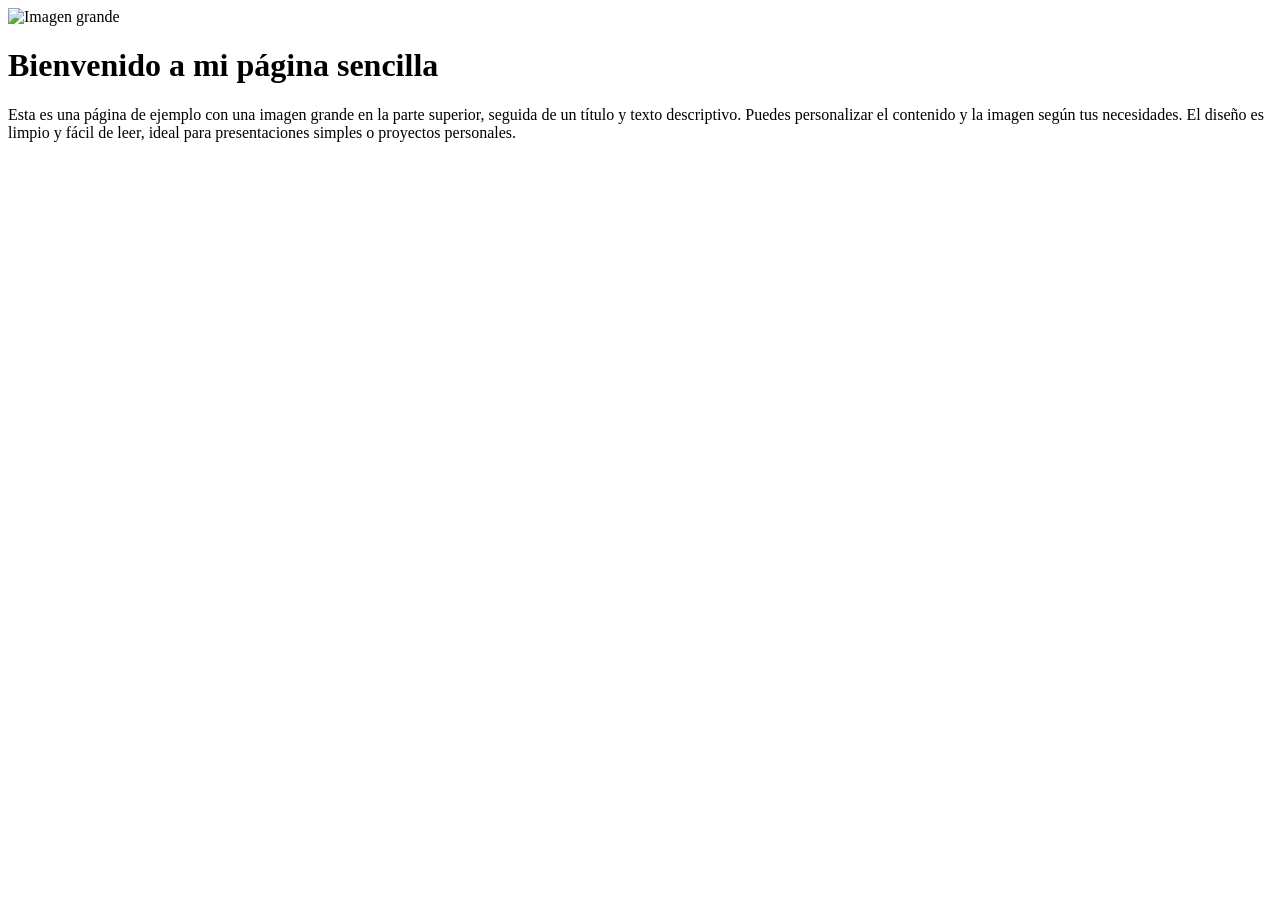
==== Practicas/p02/index.html @ 47a1a04d "Estructura de Carpeta Creada" ====
<!DOCTYPE html>
<html lang="es">
<head>
    <meta charset="UTF-8">
    <title>Página Sencilla</title>
</head>
<body>
    <img src="https://images.unsplash.com/photo-1506744038136-46273834b3fb?auto=format&fit=crop&w=1200&q=80" alt="Imagen grande">
    <h1>Bienvenido a mi página sencilla</h1>
    <p>
        Esta es una página de ejemplo con una imagen grande en la parte superior, seguida de un título y texto descriptivo. Puedes personalizar el contenido y la imagen según tus necesidades. El diseño es limpio y fácil de leer, ideal para presentaciones simples o proyectos personales.
    </p>
</body>
</html>
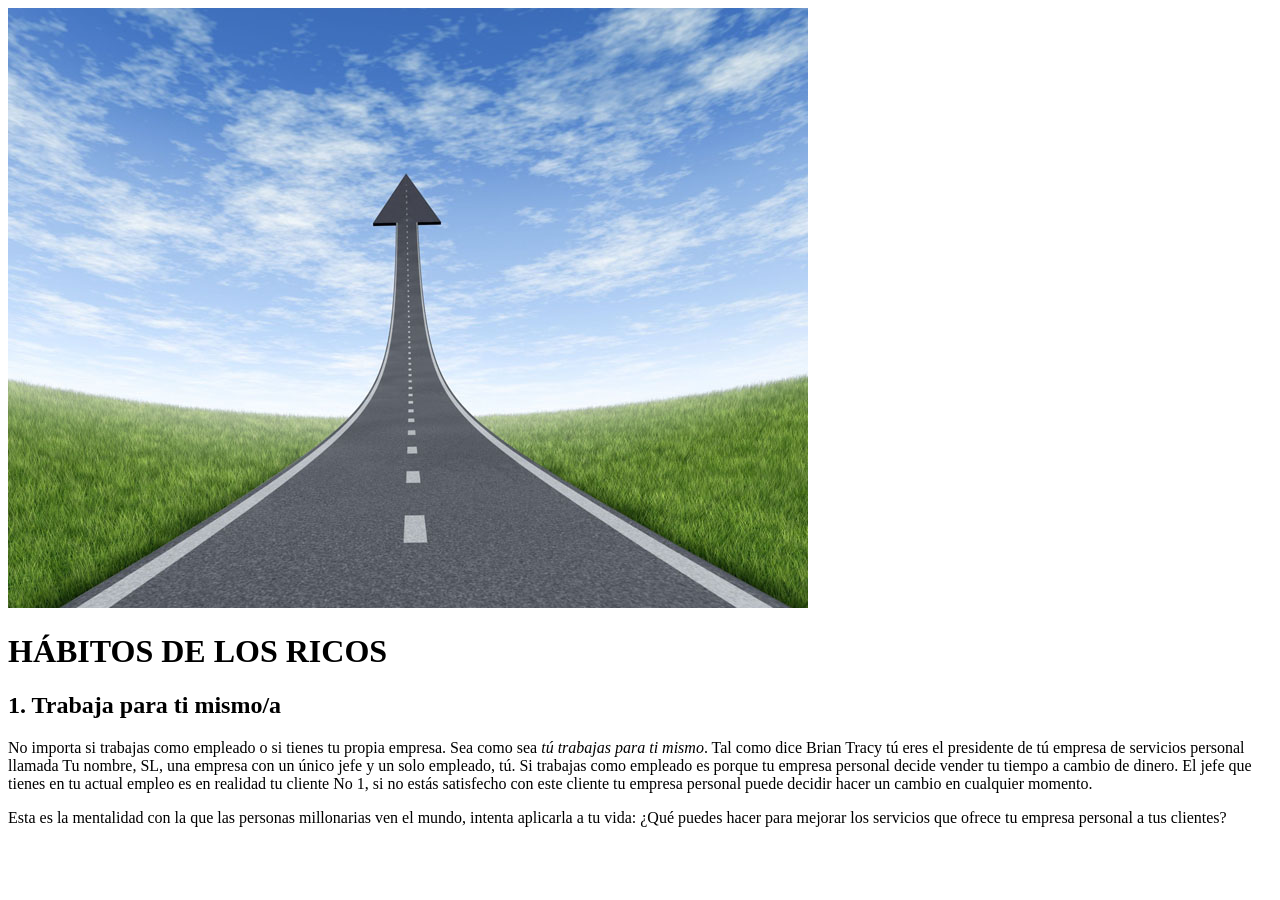
==== commit 14a55569: "Primer Parrafo" ====
--- a/Practicas/p02/index.html
+++ b/Practicas/p02/index.html
@@ -2,13 +2,36 @@
 <html lang="es">
 <head>
     <meta charset="UTF-8">
-    <title>Página Sencilla</title>
+    <meta name="viewport" content="width=device-width, initial-scale=1.0">
+    <title>Inteligencia Financiera</title>
+
 </head>
 <body>
-    <img src="https://images.unsplash.com/photo-1506744038136-46273834b3fb?auto=format&fit=crop&w=1200&q=80" alt="Imagen grande">
-    <h1>Bienvenido a mi página sencilla</h1>
-    <p>
-        Esta es una página de ejemplo con una imagen grande en la parte superior, seguida de un título y texto descriptivo. Puedes personalizar el contenido y la imagen según tus necesidades. El diseño es limpio y fácil de leer, ideal para presentaciones simples o proyectos personales.
-    </p>
+    <div class="container">
+        <img src="./images/camino.jpg" alt="Camino a la libertad financiera">
+        
+        <h1>HÁBITOS DE LOS RICOS</h1>
+        
+        <h2>1. Trabaja para ti mismo/a</h2>
+        <p>No importa si trabajas como empleado o si tienes tu propia
+        empresa. Sea como sea <em>tú trabajas para ti mismo</em>. Tal como
+        dice Brian Tracy tú eres el presidente de tú empresa de
+        servicios personal llamada Tu nombre, SL, una empresa con
+        un único jefe y un solo empleado, tú. Si trabajas como
+        empleado es porque tu empresa personal decide vender tu
+        tiempo a cambio de dinero. El jefe que tienes en tu actual
+        empleo es en realidad tu cliente No 1, si no estás
+        satisfecho con este cliente tu empresa personal puede
+        decidir hacer un cambio en cualquier momento.</p>
+        
+        
+        <p>Esta es la mentalidad con la que las personas millonarias
+        ven el mundo, intenta aplicarla a tu vida: ¿Qué puedes
+        hacer para mejorar los servicios que ofrece tu empresa
+        personal a tus clientes?</p>
+        
+        
+       
+    </div>
 </body>
-</html>
+</html>
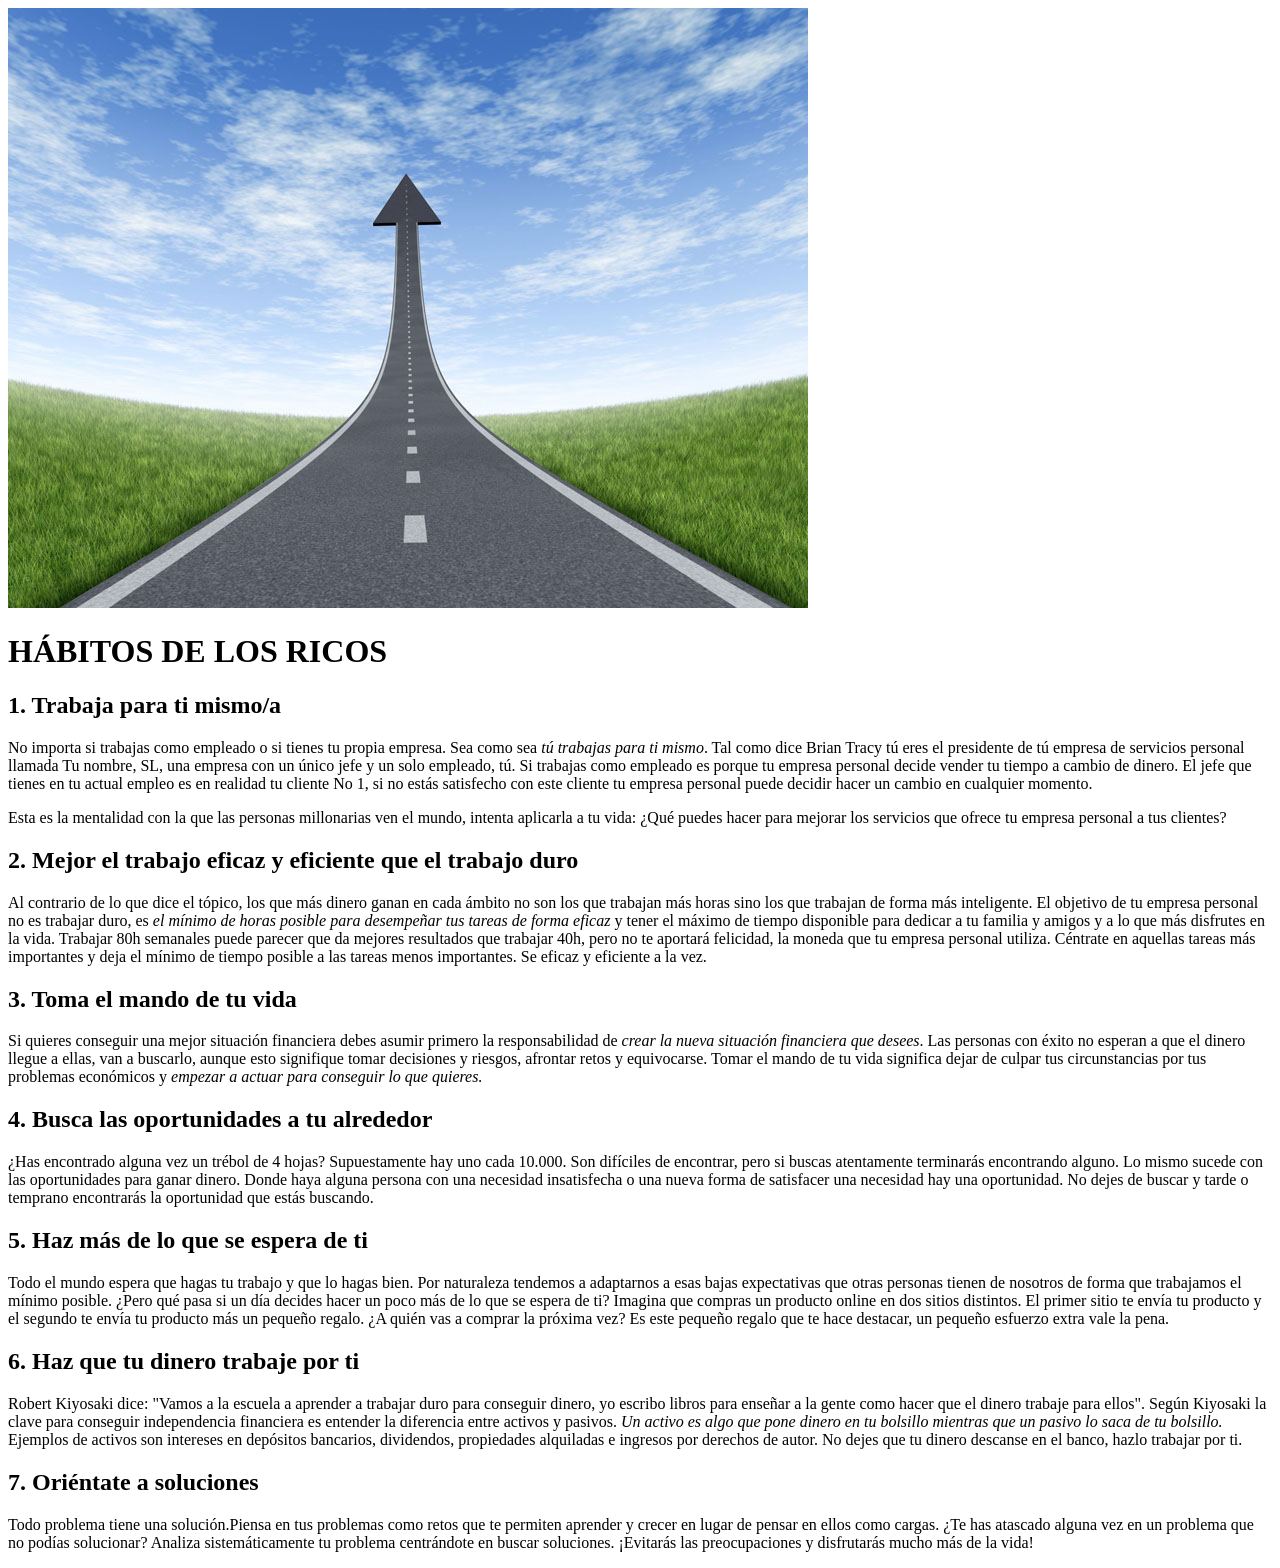
==== commit f3bac7fc: "Resto de Parrafos agregado" ====
--- a/Practicas/p02/index.html
+++ b/Practicas/p02/index.html
@@ -29,6 +29,79 @@
         ven el mundo, intenta aplicarla a tu vida: ¿Qué puedes
         hacer para mejorar los servicios que ofrece tu empresa
         personal a tus clientes?</p>
+
+         <h2>2. Mejor el trabajo eficaz y eficiente que el trabajo duro</h2>
+        <p>Al contrario de lo que dice el tópico, los que más dinero
+        ganan en cada ámbito no son los que trabajan más horas
+        sino los que trabajan de forma más inteligente.
+        El objetivo de tu empresa personal no es trabajar duro,
+        es <em> el mínimo de horas posible para desempeñar
+        tus tareas de forma eficaz </em> y tener el máximo de tiempo
+        disponible para dedicar a tu familia y amigos y a lo que
+        más disfrutes en la vida. Trabajar 80h semanales puede
+        parecer que da mejores resultados que trabajar 40h, pero
+        no te aportará felicidad, la moneda que tu empresa
+        personal utiliza. Céntrate en aquellas tareas más
+        importantes y deja el mínimo de tiempo posible a las
+        tareas menos importantes. Se eficaz y eficiente a la vez.</p>
+        
+        <h2>3. Toma el mando de tu vida</h2>
+        <p>Si quieres conseguir una mejor situación financiera debes
+        asumir primero la responsabilidad de <em> crear la nueva
+        situación financiera que desees</em>. Las personas con éxito
+        no esperan a que el dinero llegue a ellas, van a buscarlo,
+        aunque esto signifique tomar decisiones y riesgos,
+        afrontar retos y equivocarse. Tomar el mando de tu vida
+        significa dejar de culpar tus circunstancias por tus
+        problemas económicos y <em>empezar a actuar para conseguir lo
+        que quieres.</em></p>
+        
+        <h2>4. Busca las oportunidades a tu alrededor</h2>
+        <p>¿Has encontrado alguna vez un trébol de 4 hojas?
+        Supuestamente hay uno cada 10.000. Son difíciles de
+        encontrar, pero si buscas atentamente terminarás
+        encontrando alguno. Lo mismo sucede con las oportunidades
+        para ganar dinero. Donde haya alguna persona con una
+        necesidad insatisfecha o una nueva forma de satisfacer
+        una necesidad hay una oportunidad. No dejes de buscar y
+        tarde o temprano encontrarás la oportunidad que estás
+        buscando.</p>
+        
+        <h2>5. Haz más de lo que se espera de ti</h2>
+        <p>Todo el mundo espera que hagas tu trabajo y que lo hagas
+        bien. Por naturaleza tendemos a adaptarnos a esas bajas
+        expectativas que otras personas tienen de nosotros de
+        forma que trabajamos el mínimo posible. ¿Pero qué pasa si
+        un día decides hacer un poco más de lo que se espera de
+        ti? Imagina que compras un producto online en dos sitios
+        distintos. El primer sitio te envía tu producto y el
+        segundo te envía tu producto más un pequeño regalo. ¿A
+        quién vas a comprar la próxima vez? Es este pequeño regalo
+        que te hace destacar, un pequeño esfuerzo extra vale la
+        pena.</p>
+        
+        <h2>6. Haz que tu dinero trabaje por ti</h2>
+        <p>Robert Kiyosaki dice: "Vamos a la escuela a aprender a
+        trabajar duro para conseguir dinero, yo escribo libros
+        para enseñar a la gente como hacer que el dinero trabaje
+        para ellos". Según Kiyosaki la clave para conseguir
+        independencia financiera es entender la diferencia entre
+        activos y pasivos. <em>Un activo es algo que pone dinero en
+        tu bolsillo mientras que un pasivo lo saca de tu bolsillo.</em>
+        Ejemplos de activos son intereses en depósitos bancarios,
+        dividendos, propiedades alquiladas e ingresos por
+        derechos de autor. No dejes que tu dinero descanse en el
+        banco, hazlo trabajar por ti.</p>
+        
+        <h2>7. Oriéntate a soluciones</h2>
+        <p>Todo problema tiene una solución.Piensa en tus problemas
+        como retos que te permiten aprender y crecer en lugar de
+        pensar en ellos como cargas. ¿Te has atascado alguna vez
+        en un problema que no podías solucionar? Analiza
+        sistemáticamente tu problema centrándote en buscar
+        soluciones. ¡Evitarás las preocupaciones y disfrutarás
+        mucho más de la vida!</p>
+        
         
         
        
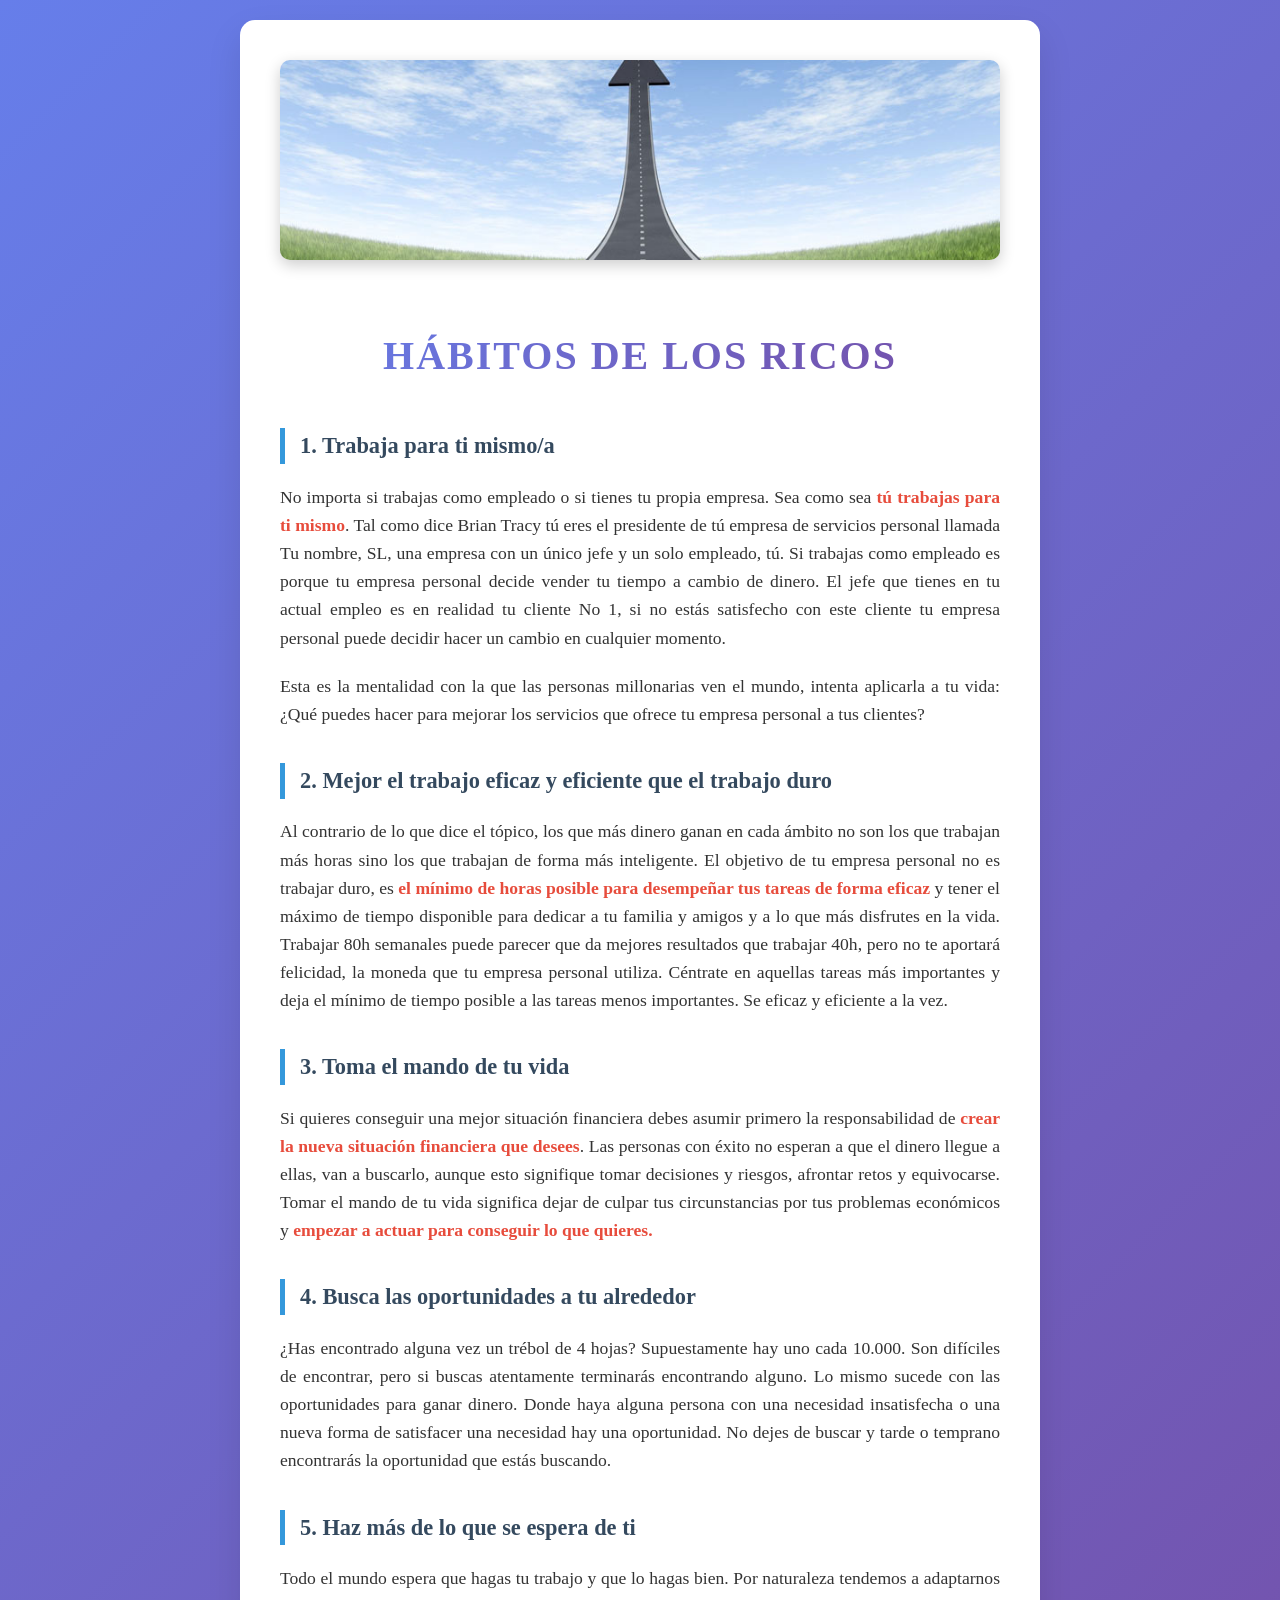
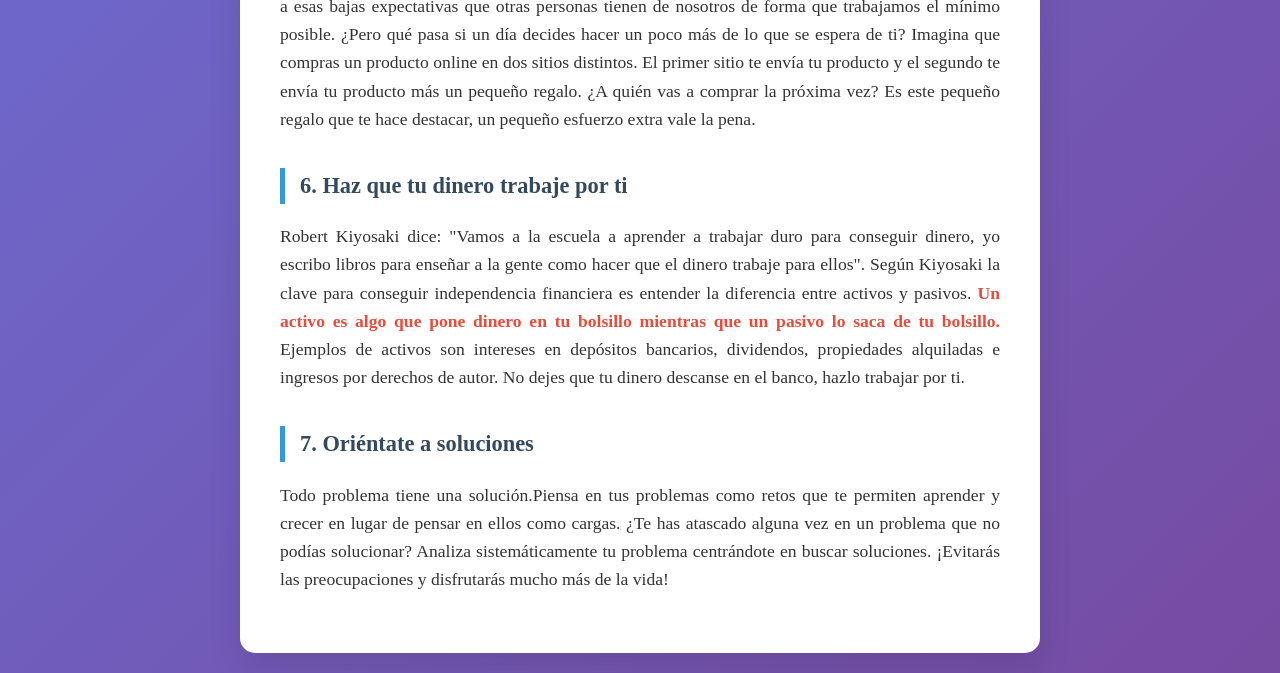
==== commit 175097ce: "Estilos sencillos agregados en HTML" ====
--- a/Practicas/p02/index.html
+++ b/Practicas/p02/index.html
@@ -6,6 +6,83 @@
     <title>Inteligencia Financiera</title>
 
 </head>
+    <style>
+        body {
+            font-family: 'Georgia', serif;
+            line-height: 1.6;
+            max-width: 800px;
+            margin: 0 auto;
+            padding: 20px;
+            background: linear-gradient(135deg, #667eea 0%, #764ba2 100%);
+            color: #333;
+        }
+        
+        .container {
+            background: white;
+            padding: 40px;
+            border-radius: 15px;
+            box-shadow: 0 15px 35px rgba(0,0,0,0.1);
+        }
+        
+        img {
+            width: 100%;
+            height: 200px;
+            object-fit: cover;
+            border-radius: 10px;
+            margin-bottom: 30px;
+            box-shadow: 0 5px 15px rgba(0,0,0,0.2);
+        }
+        
+        h1 {
+            text-align: center;
+            color: #2c3e50;
+            font-size: 2.5em;
+            margin-bottom: 40px;
+            text-transform: uppercase;
+            letter-spacing: 2px;
+            background: linear-gradient(135deg, #667eea, #764ba2);
+            -webkit-background-clip: text;
+            -webkit-text-fill-color: transparent;
+            background-clip: text;
+        }
+        
+        h2 {
+            color: #34495e;
+            border-left: 5px solid #3498db;
+            padding-left: 15px;
+            margin-top: 35px;
+            font-size: 1.4em;
+        }
+        
+        p {
+            text-align: justify;
+            margin-bottom: 20px;
+            font-size: 1.1em;
+        }
+        
+        em {
+            color: #e74c3c;
+            font-weight: bold;
+            font-style: normal;
+        }
+        
+        .highlight {
+            background: linear-gradient(120deg, #a8edea 0%, #fed6e3 100%);
+            padding: 20px;
+            border-radius: 10px;
+            margin: 20px 0;
+            border-left: 4px solid #3498db;
+        }
+        
+        .footer {
+            text-align: center;
+            margin-top: 40px;
+            padding-top: 20px;
+            border-top: 2px solid #ecf0f1;
+            color: #7f8c8d;
+            font-style: italic;
+        }
+    </style>
 <body>
     <div class="container">
         <img src="./images/camino.jpg" alt="Camino a la libertad financiera">
@@ -102,9 +179,6 @@
         soluciones. ¡Evitarás las preocupaciones y disfrutarás
         mucho más de la vida!</p>
         
-        
-        
-       
     </div>
 </body>
 </html>
